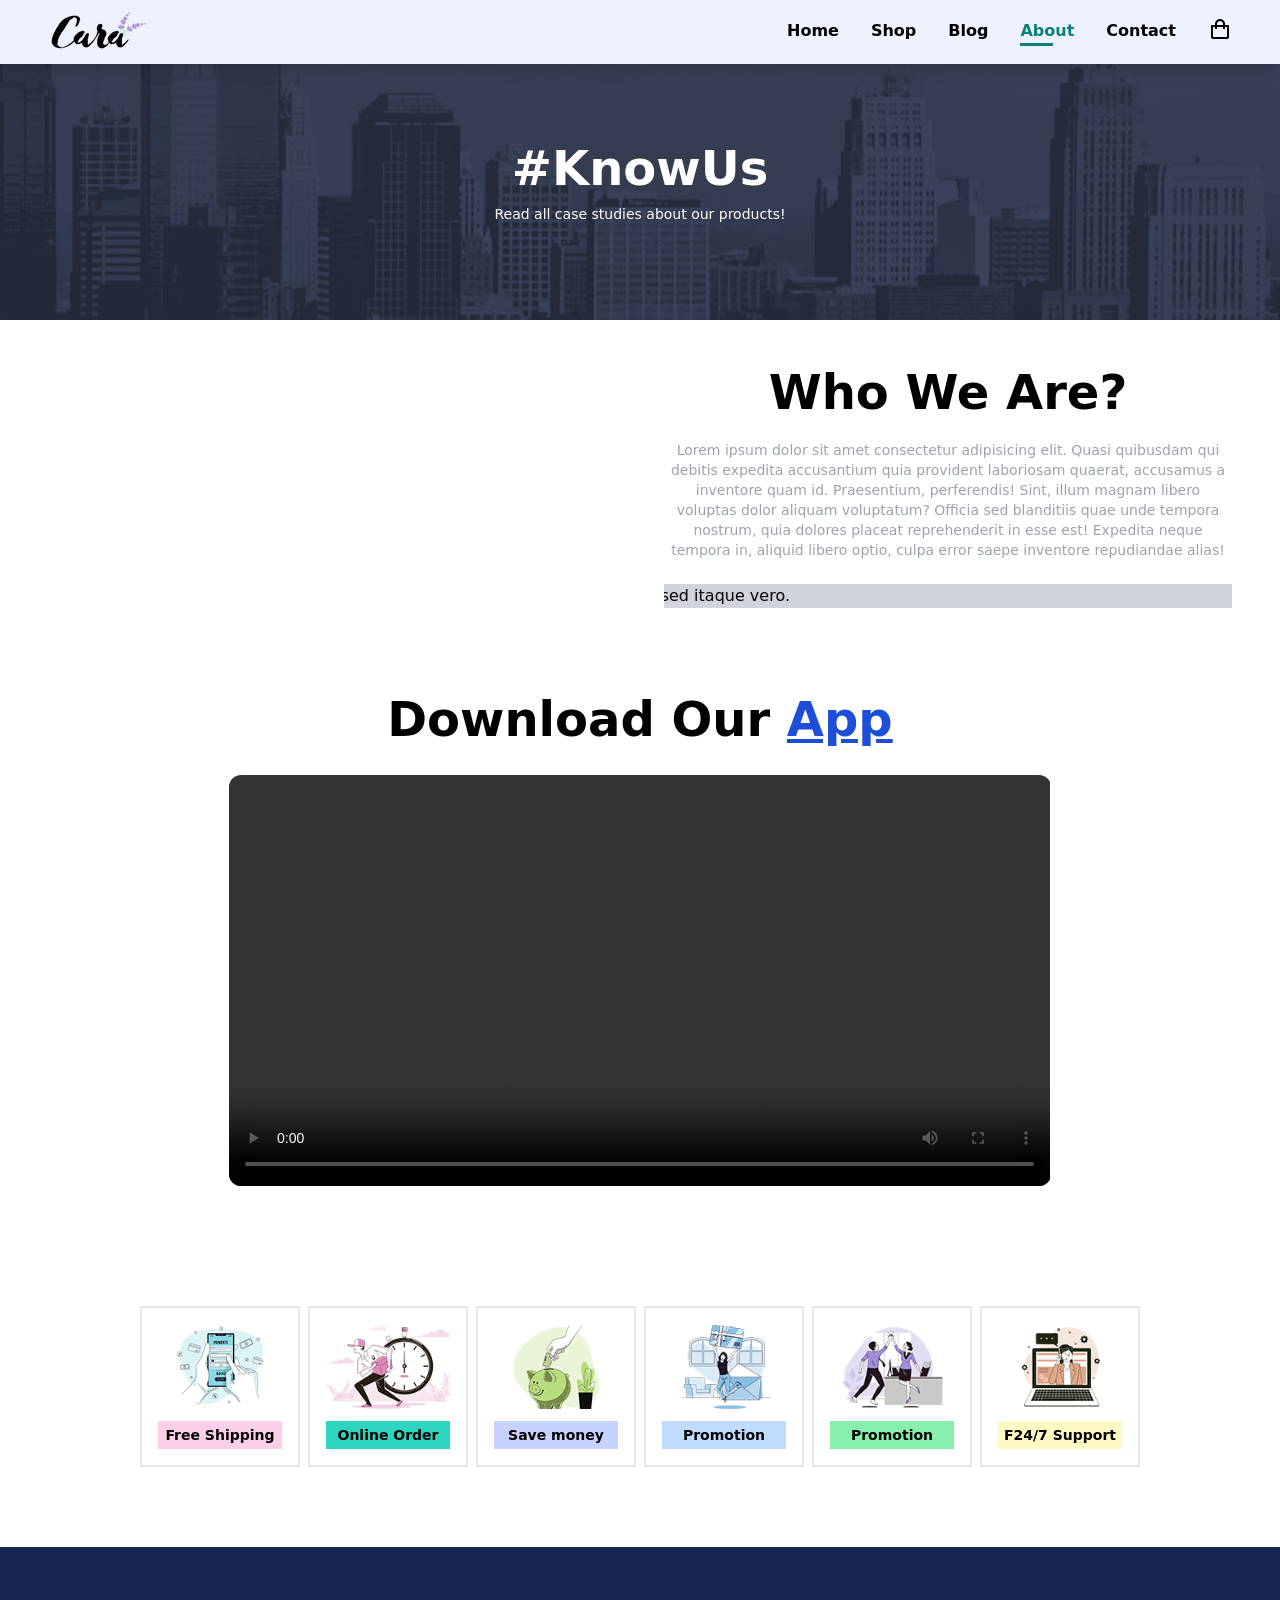
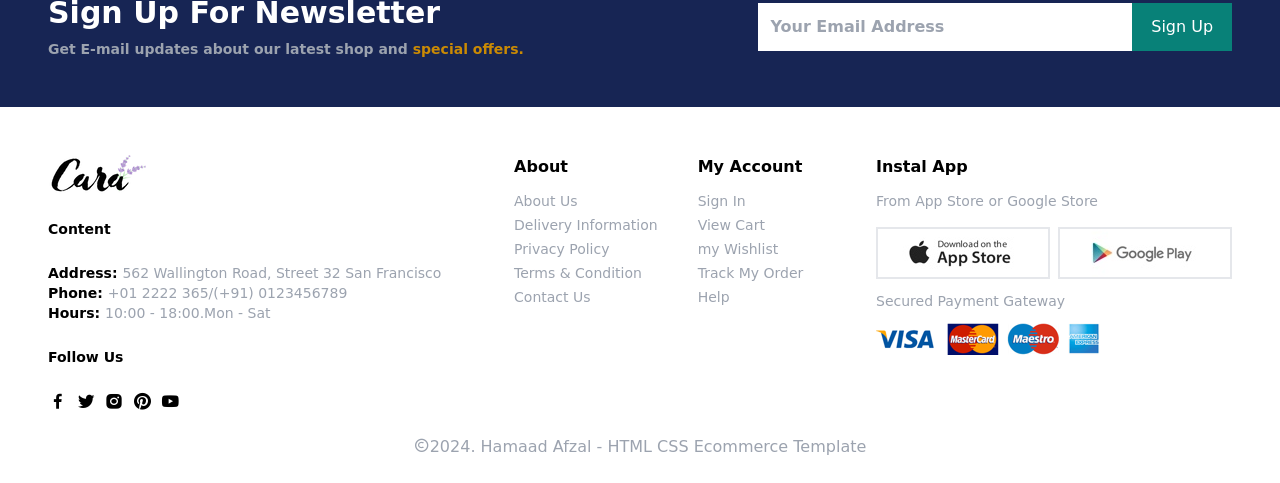
==== about.html @ 8b83a5e2 "Add files via upload" ====
<!DOCTYPE html>
<html lang="en">

<head>
    <meta charset="UTF-8">
    <meta name="viewport" content="width=device-width, initial-scale=1.0">
    <title>Ecommerce Store | Blog Page</title>
    <link rel="stylesheet" href="css/main.css">
    <link href='https://unpkg.com/boxicons@2.1.4/css/boxicons.min.css' rel='stylesheet'>
</head>

<body>

    <!-- navbar -->
    <!-- nav container -->
    <div class="bg-indigo-50 px-6 md:px-12 fixed z-50 w-full shadow-lg">
        <nav class="h-16 flex items-center justify-between">
            <!-- logo -->
            <div>
                <a href="index.html"><img src="img/logo.png" alt=""></a>
            </div>
            <!-- navlinks -->
            <ul class="flex items-center gap-4 md:gap-8">
                <li class="hidden md:block underlineLink font-semibold"><a href="index.html">Home</a></li>
                <li class="hidden md:block underlineLink font-semibold"><a href="shop.html">Shop</a></li>
                <li class="hidden md:block underlineLink font-semibold"><a href="blog.html">Blog</a></li>
                <li class="hidden md:block underlineLink font-semibold active"><a href="about.html">About</a></li>
                <li class="hidden md:block underlineLink font-semibold"><a href="contact.html">Contact</a></li>
                <li class="text-3xl md:text-2xl"><a href="cartPage.html"><i class='bx bx-shopping-bag'></i></a></li>
                <li id="menuIcon" class="block md:hidden text-4xl cursor-pointer"><i class='bx bx-menu-alt-right'></i></li>
            </ul>
        </nav>

        <!-- mobile navbar -->

        <div id="navbar" class="block md:hidden absolute top-0 right-0 left-0 w-full h-screen bg-indigo-50 translate-x-full">
            <i id="closeMenu" class='bx bx-x text-3xl px-2 pt-4 absolute cursor-pointer'></i>
            <ul class="space-y-3 flex items-center justify-center flex-col h-screen">
                <li class="text-xl font-semibold hover:text-main-color"><a href="index.html">Home</a></li>
                <li class="text-xl font-semibold hover:text-main-color"><a href="shop.html">Shop</a></li>
                <li class="text-xl font-semibold hover:text-main-color"><a href="blog.html">Blog</a></li>
                <li class="text-xl font-semibold hover:text-main-color mobileactive"><a href="about.html">About</a></li>
                <li class="text-xl font-semibold hover:text-main-color"><a href="contact.html">Contact</a></li>
            </ul>
        </div>


    </div>

    <!-- hero-section -->

    <div class=" h-autobg-cover w-full bg-center bg-no-repeat" style="background-image: url(img/about/banner.png); ">
        <!-- hero content -->
        <div class="flex justify-center flex-col px-6 pt-36 pb-24 md:px-12 space-y-3 text-center text-white">
            <h1 class="text-4xl md:text-5xl font-semibold">#KnowUs</h1>
            <p class="text-sm">Read all case studies about our products!</p>
        </div>
    </div>


    <!-- about section -->

    <div class="mx-6 py-12 md:mx-12 flex items-center justify-between flex-col md:flex-row gap-12">
        <!-- left section -->
        <div class="w-full md:w-1/2">
            <img src="https://img.freepik.com/free-vector/shopping-people-flat-composition-with-indoor-view-clothing-store-with-checkout-cashier-female-visitors-vector-illustration_1284-80727.jpg?size=626&ext=jpg&ga=GA1.1.606099105.1704345729&semt=ais"
                alt="">
        </div>
        <!-- right container -->
        <div class="w-full pt-5 md:w-1/2 md:pt-0 space-y-6">
            <h1 class="text-4xl md:text-5xl text-center md:text-left font-bold">Who We Are?</h1>
            <p class="text-sm text-gray-400 text-center md:text-left">Lorem ipsum dolor sit amet consectetur adipisicing elit. Quasi quibusdam
                qui debitis expedita accusantium quia provident laboriosam quaerat, accusamus a inventore quam id.
                Praesentium, perferendis! Sint, illum magnam libero voluptas dolor aliquam voluptatum? Officia sed
                blanditiis quae unde tempora nostrum, quia dolores placeat reprehenderit in esse est! Expedita neque
                tempora in, aliquid libero optio, culpa error saepe inventore repudiandae alias!</p>
            <marquee class="w-full bg-gray-300" direction="right">
                Lorem ipsum dolor sit amet, consectetur adipisicing elit. Molestias necessitatibus dolorum dolor eaque
                iusto mollitia quibusdam aut sed itaque vero.
            </marquee>
        </div>
    </div>

    <!-- app video -->

    <div class="flex items-center justify-center flex-col mx-6 pb-10">
        <h1 class="text-3xl md:text-5xl font-bold my-8">Download Our <span class="underline text-blue-700">App</span></h1>
        <video class="w-full md:w-4/6 rounded-xl" src="img/about/1.mp4" controls autoplay loop></video>
    </div>

    <!-- featured images -->

    <div class="mx-6 md:mx-12 py-20">
        <!-- card-container -->
        <div class="flex items-center justify-center flex-wrap gap-2">
            <!-- card-1 -->
            <div class="p-4 border-2 w-36 md:w-40">
                <img src="img/features/f1.png" alt="">
                <h3 class="bg-pink-200 py-1 font-bold text-sm text-center mt-3">Free Shipping</h3>
            </div>
            <!-- card-2 -->
            <div class="p-4 border-2 w-36 md:w-40">
                <img src="img/features/f2.png" alt="">
                <h3 class="bg-teal-400 py-1 font-bold text-sm text-center mt-3">Online Order</h3>
            </div>
            <!-- card-3 -->
            <div class="p-4 border-2 w-36 md:w-40">
                <img src="img/features/f3.png" alt="">
                <h3 class="bg-indigo-200 py-1 font-bold text-sm text-center mt-3">Save money</h3>
            </div>
            <!-- card-4 -->
            <div class="p-4 border-2 w-36 md:w-40">
                <img src="img/features/f4.png" alt="">
                <h3 class="bg-blue-200 py-1 font-bold text-sm text-center mt-3">Promotion</h3>
            </div>
            <!-- card-5 -->
            <div class="p-4 border-2 w-36 md:w-40">
                <img src="img/features/f5.png" alt="">
                <h3 class="bg-green-300 py-1 font-bold text-sm text-center mt-3">Promotion</h3>
            </div>
            <!-- card-6 -->
            <div class="p-4 border-2 w-36 md:w-40">
                <img src="img/features/f6.png" alt="">
                <h3 class="bg-yellow-100 py-1 font-bold text-sm text-center mt-3">F24/7 Support</h3>
            </div>
        </div>
    </div>


    <!-- newsletter -->

    <div
        class="w-full px-6 md:px-12 py-12 bg-blue-950 flex items-start md:items-center justify-between flex-col md:flex-row">
        <div class="w-full md:w-1/2 text-white">
            <h1 class="text-3xl font-semibold pb-2">Sign Up For Newsletter</h1>
            <p class="text-sm text-gray-400 font-semibold">Get E-mail updates about our latest shop and <span
                    class="text-yellow-600">special offers.</span> </p>
        </div>
        <div class="w-full md:w-2/5 mt-8 md:mt-0 bg-white flex items-center justify-between">
            <input class="w-full p-3 border-none outline-none font-semibold" type="text"
                placeholder="Your Email Address">
            <button class="bg-main-color text-white w-32 py-3">Sign Up</button>
        </div>
    </div>

    <!-- footer -->

    <footer class="px-6 md:px-12 pt-12 flex items-start justify-between flex-wrap">
        <!-- col 1 -->
        <div class="max-w-md">
            <img src="img/logo.png" alt="">
            <p class="font-bold text-sm py-6">Content</p>
            <h5 class="text-sm text-gray-400"><span class="font-semibold text-black">Address: </span>562 Wallington
                Road, Street 32 San Francisco</h5>
            <h5 class="text-sm text-gray-400"><span class="font-semibold text-black">Phone: </span>+01 2222 365/(+91)
                0123456789</h5>
            <h5 class="text-sm text-gray-400"><span class="font-semibold text-black">Hours: </span>10:00 - 18:00.Mon -
                Sat</h5>
            <p class="text-sm font-bold py-6">Follow Us</p>
            <!-- social icons -->
            <div class="flex items-center gap-2">
                <i class='bx bxl-facebook text-xl'></i>
                <i class='bx bxl-twitter text-xl'></i>
                <i class='bx bxl-instagram-alt text-xl'></i>
                <i class='bx bxl-pinterest text-xl'></i>
                <i class='bx bxl-youtube text-xl'></i>
            </div>
        </div>
        <!-- col 2 -->
        <div class="max-w-2xl mt-6 md:mt-0">
            <!-- col 2 row -->
            <div class="w-1/2 flex justify-between items-center gap-10">
                <!-- sub col 1 -->
                <div class="">
                    <h3 class="font-bold pb-3">About</h3>
                    <h3 class="text-gray-400 text-sm whitespace-nowrap pb-1">About Us</h3>
                    <h3 class="text-gray-400 text-sm whitespace-nowrap pb-1">Delivery Information</h3>
                    <h3 class="text-gray-400 text-sm whitespace-nowrap pb-1">Privacy Policy</h3>
                    <h3 class="text-gray-400 text-sm whitespace-nowrap pb-1">Terms & Condition</h3>
                    <h3 class="text-gray-400 text-sm whitespace-nowrap">Contact Us</h3>
                </div>
                <!-- sub col 2 -->
                <div class="">
                    <h3 class="font-bold pb-3">My Account</h3>
                    <h3 class="text-gray-400 text-sm whitespace-nowrap pb-1">Sign In</h3>
                    <h3 class="text-gray-400 text-sm whitespace-nowrap pb-1">View Cart</h3>
                    <h3 class="text-gray-400 text-sm whitespace-nowrap pb-1">my Wishlist</h3>
                    <h3 class="text-gray-400 text-sm whitespace-nowrap pb-1">Track My Order</h3>
                    <h3 class="text-gray-400 text-sm whitespace-nowrap">Help</h3>
                </div>
            </div>

        </div>
        <!-- col 3 -->
        <div class="max-w-md mt-6 md:mt-0">
            <h5 class="font-bold pb-3">Instal App</h5>
            <p class="text-gray-400 text-sm whitespace-nowrap pb-1">From App Store or Google Store</p>
            <div class="flex gap-2 py-3 flex-col md:flex-row">
                <img class="border-2" src="img/pay/app.jpg" alt="">
                <img class="border-2" src="img/pay/play.jpg" alt="">
            </div>
            <p class="text-gray-400 text-sm whitespace-nowrap pb-3">Secured Payment Gateway</p>
            <img src="img/pay/pay.png" alt="">
        </div>
    </footer>

    <p class="text-gray-400 text-center py-6"><i class='bx bx-copyright'></i>2024. Hamaad Afzal - HTML CSS Ecommerce
        Template</p>


    <!-- top btn -->

    <button id="scrollToTopBtn"
        class="hidden fixed bottom-8 right-6 bg-main-color text-white border-none rounded-md p-2 cursor-pointer text-2xl"><i
            class='bx bxs-arrow-to-top text-3xl font-bold'></i></button>

    <script src="script.js"></script>
</body>

</html>
---- css/main.css ----
/*
! tailwindcss v3.4.0 | MIT License | https://tailwindcss.com
*/

/*
1. Prevent padding and border from affecting element width. (https://github.com/mozdevs/cssremedy/issues/4)
2. Allow adding a border to an element by just adding a border-width. (https://github.com/tailwindcss/tailwindcss/pull/116)
*/

*,
::before,
::after {
  box-sizing: border-box;
  /* 1 */
  border-width: 0;
  /* 2 */
  border-style: solid;
  /* 2 */
  border-color: #e5e7eb;
  /* 2 */
}

::before,
::after {
  --tw-content: '';
}

/*
1. Use a consistent sensible line-height in all browsers.
2. Prevent adjustments of font size after orientation changes in iOS.
3. Use a more readable tab size.
4. Use the user's configured `sans` font-family by default.
5. Use the user's configured `sans` font-feature-settings by default.
6. Use the user's configured `sans` font-variation-settings by default.
7. Disable tap highlights on iOS
*/

html,
:host {
  line-height: 1.5;
  /* 1 */
  -webkit-text-size-adjust: 100%;
  /* 2 */
  -moz-tab-size: 4;
  /* 3 */
  -o-tab-size: 4;
     tab-size: 4;
  /* 3 */
  font-family: ui-sans-serif, system-ui, sans-serif, "Apple Color Emoji", "Segoe UI Emoji", "Segoe UI Symbol", "Noto Color Emoji";
  /* 4 */
  font-feature-settings: normal;
  /* 5 */
  font-variation-settings: normal;
  /* 6 */
  -webkit-tap-highlight-color: transparent;
  /* 7 */
}

/*
1. Remove the margin in all browsers.
2. Inherit line-height from `html` so users can set them as a class directly on the `html` element.
*/

body {
  margin: 0;
  /* 1 */
  line-height: inherit;
  /* 2 */
}

/*
1. Add the correct height in Firefox.
2. Correct the inheritance of border color in Firefox. (https://bugzilla.mozilla.org/show_bug.cgi?id=190655)
3. Ensure horizontal rules are visible by default.
*/

hr {
  height: 0;
  /* 1 */
  color: inherit;
  /* 2 */
  border-top-width: 1px;
  /* 3 */
}

/*
Add the correct text decoration in Chrome, Edge, and Safari.
*/

abbr:where([title]) {
  -webkit-text-decoration: underline dotted;
          text-decoration: underline dotted;
}

/*
Remove the default font size and weight for headings.
*/

h1,
h2,
h3,
h4,
h5,
h6 {
  font-size: inherit;
  font-weight: inherit;
}

/*
Reset links to optimize for opt-in styling instead of opt-out.
*/

a {
  color: inherit;
  text-decoration: inherit;
}

/*
Add the correct font weight in Edge and Safari.
*/

b,
strong {
  font-weight: bolder;
}

/*
1. Use the user's configured `mono` font-family by default.
2. Use the user's configured `mono` font-feature-settings by default.
3. Use the user's configured `mono` font-variation-settings by default.
4. Correct the odd `em` font sizing in all browsers.
*/

code,
kbd,
samp,
pre {
  font-family: ui-monospace, SFMono-Regular, Menlo, Monaco, Consolas, "Liberation Mono", "Courier New", monospace;
  /* 1 */
  font-feature-settings: normal;
  /* 2 */
  font-variation-settings: normal;
  /* 3 */
  font-size: 1em;
  /* 4 */
}

/*
Add the correct font size in all browsers.
*/

small {
  font-size: 80%;
}

/*
Prevent `sub` and `sup` elements from affecting the line height in all browsers.
*/

sub,
sup {
  font-size: 75%;
  line-height: 0;
  position: relative;
  vertical-align: baseline;
}

sub {
  bottom: -0.25em;
}

sup {
  top: -0.5em;
}

/*
1. Remove text indentation from table contents in Chrome and Safari. (https://bugs.chromium.org/p/chromium/issues/detail?id=999088, https://bugs.webkit.org/show_bug.cgi?id=201297)
2. Correct table border color inheritance in all Chrome and Safari. (https://bugs.chromium.org/p/chromium/issues/detail?id=935729, https://bugs.webkit.org/show_bug.cgi?id=195016)
3. Remove gaps between table borders by default.
*/

table {
  text-indent: 0;
  /* 1 */
  border-color: inherit;
  /* 2 */
  border-collapse: collapse;
  /* 3 */
}

/*
1. Change the font styles in all browsers.
2. Remove the margin in Firefox and Safari.
3. Remove default padding in all browsers.
*/

button,
input,
optgroup,
select,
textarea {
  font-family: inherit;
  /* 1 */
  font-feature-settings: inherit;
  /* 1 */
  font-variation-settings: inherit;
  /* 1 */
  font-size: 100%;
  /* 1 */
  font-weight: inherit;
  /* 1 */
  line-height: inherit;
  /* 1 */
  color: inherit;
  /* 1 */
  margin: 0;
  /* 2 */
  padding: 0;
  /* 3 */
}

/*
Remove the inheritance of text transform in Edge and Firefox.
*/

button,
select {
  text-transform: none;
}

/*
1. Correct the inability to style clickable types in iOS and Safari.
2. Remove default button styles.
*/

button,
[type='button'],
[type='reset'],
[type='submit'] {
  -webkit-appearance: button;
  /* 1 */
  background-color: transparent;
  /* 2 */
  background-image: none;
  /* 2 */
}

/*
Use the modern Firefox focus style for all focusable elements.
*/

:-moz-focusring {
  outline: auto;
}

/*
Remove the additional `:invalid` styles in Firefox. (https://github.com/mozilla/gecko-dev/blob/2f9eacd9d3d995c937b4251a5557d95d494c9be1/layout/style/res/forms.css#L728-L737)
*/

:-moz-ui-invalid {
  box-shadow: none;
}

/*
Add the correct vertical alignment in Chrome and Firefox.
*/

progress {
  vertical-align: baseline;
}

/*
Correct the cursor style of increment and decrement buttons in Safari.
*/

::-webkit-inner-spin-button,
::-webkit-outer-spin-button {
  height: auto;
}

/*
1. Correct the odd appearance in Chrome and Safari.
2. Correct the outline style in Safari.
*/

[type='search'] {
  -webkit-appearance: textfield;
  /* 1 */
  outline-offset: -2px;
  /* 2 */
}

/*
Remove the inner padding in Chrome and Safari on macOS.
*/

::-webkit-search-decoration {
  -webkit-appearance: none;
}

/*
1. Correct the inability to style clickable types in iOS and Safari.
2. Change font properties to `inherit` in Safari.
*/

::-webkit-file-upload-button {
  -webkit-appearance: button;
  /* 1 */
  font: inherit;
  /* 2 */
}

/*
Add the correct display in Chrome and Safari.
*/

summary {
  display: list-item;
}

/*
Removes the default spacing and border for appropriate elements.
*/

blockquote,
dl,
dd,
h1,
h2,
h3,
h4,
h5,
h6,
hr,
figure,
p,
pre {
  margin: 0;
}

fieldset {
  margin: 0;
  padding: 0;
}

legend {
  padding: 0;
}

ol,
ul,
menu {
  list-style: none;
  margin: 0;
  padding: 0;
}

/*
Reset default styling for dialogs.
*/

dialog {
  padding: 0;
}

/*
Prevent resizing textareas horizontally by default.
*/

textarea {
  resize: vertical;
}

/*
1. Reset the default placeholder opacity in Firefox. (https://github.com/tailwindlabs/tailwindcss/issues/3300)
2. Set the default placeholder color to the user's configured gray 400 color.
*/

input::-moz-placeholder, textarea::-moz-placeholder {
  opacity: 1;
  /* 1 */
  color: #9ca3af;
  /* 2 */
}

input::placeholder,
textarea::placeholder {
  opacity: 1;
  /* 1 */
  color: #9ca3af;
  /* 2 */
}

/*
Set the default cursor for buttons.
*/

button,
[role="button"] {
  cursor: pointer;
}

/*
Make sure disabled buttons don't get the pointer cursor.
*/

:disabled {
  cursor: default;
}

/*
1. Make replaced elements `display: block` by default. (https://github.com/mozdevs/cssremedy/issues/14)
2. Add `vertical-align: middle` to align replaced elements more sensibly by default. (https://github.com/jensimmons/cssremedy/issues/14#issuecomment-634934210)
   This can trigger a poorly considered lint error in some tools but is included by design.
*/

img,
svg,
video,
canvas,
audio,
iframe,
embed,
object {
  display: block;
  /* 1 */
  vertical-align: middle;
  /* 2 */
}

/*
Constrain images and videos to the parent width and preserve their intrinsic aspect ratio. (https://github.com/mozdevs/cssremedy/issues/14)
*/

img,
video {
  max-width: 100%;
  height: auto;
}

/* Make elements with the HTML hidden attribute stay hidden by default */

[hidden] {
  display: none;
}

*, ::before, ::after {
  --tw-border-spacing-x: 0;
  --tw-border-spacing-y: 0;
  --tw-translate-x: 0;
  --tw-translate-y: 0;
  --tw-rotate: 0;
  --tw-skew-x: 0;
  --tw-skew-y: 0;
  --tw-scale-x: 1;
  --tw-scale-y: 1;
  --tw-pan-x:  ;
  --tw-pan-y:  ;
  --tw-pinch-zoom:  ;
  --tw-scroll-snap-strictness: proximity;
  --tw-gradient-from-position:  ;
  --tw-gradient-via-position:  ;
  --tw-gradient-to-position:  ;
  --tw-ordinal:  ;
  --tw-slashed-zero:  ;
  --tw-numeric-figure:  ;
  --tw-numeric-spacing:  ;
  --tw-numeric-fraction:  ;
  --tw-ring-inset:  ;
  --tw-ring-offset-width: 0px;
  --tw-ring-offset-color: #fff;
  --tw-ring-color: rgb(59 130 246 / 0.5);
  --tw-ring-offset-shadow: 0 0 #0000;
  --tw-ring-shadow: 0 0 #0000;
  --tw-shadow: 0 0 #0000;
  --tw-shadow-colored: 0 0 #0000;
  --tw-blur:  ;
  --tw-brightness:  ;
  --tw-contrast:  ;
  --tw-grayscale:  ;
  --tw-hue-rotate:  ;
  --tw-invert:  ;
  --tw-saturate:  ;
  --tw-sepia:  ;
  --tw-drop-shadow:  ;
  --tw-backdrop-blur:  ;
  --tw-backdrop-brightness:  ;
  --tw-backdrop-contrast:  ;
  --tw-backdrop-grayscale:  ;
  --tw-backdrop-hue-rotate:  ;
  --tw-backdrop-invert:  ;
  --tw-backdrop-opacity:  ;
  --tw-backdrop-saturate:  ;
  --tw-backdrop-sepia:  ;
}

::backdrop {
  --tw-border-spacing-x: 0;
  --tw-border-spacing-y: 0;
  --tw-translate-x: 0;
  --tw-translate-y: 0;
  --tw-rotate: 0;
  --tw-skew-x: 0;
  --tw-skew-y: 0;
  --tw-scale-x: 1;
  --tw-scale-y: 1;
  --tw-pan-x:  ;
  --tw-pan-y:  ;
  --tw-pinch-zoom:  ;
  --tw-scroll-snap-strictness: proximity;
  --tw-gradient-from-position:  ;
  --tw-gradient-via-position:  ;
  --tw-gradient-to-position:  ;
  --tw-ordinal:  ;
  --tw-slashed-zero:  ;
  --tw-numeric-figure:  ;
  --tw-numeric-spacing:  ;
  --tw-numeric-fraction:  ;
  --tw-ring-inset:  ;
  --tw-ring-offset-width: 0px;
  --tw-ring-offset-color: #fff;
  --tw-ring-color: rgb(59 130 246 / 0.5);
  --tw-ring-offset-shadow: 0 0 #0000;
  --tw-ring-shadow: 0 0 #0000;
  --tw-shadow: 0 0 #0000;
  --tw-shadow-colored: 0 0 #0000;
  --tw-blur:  ;
  --tw-brightness:  ;
  --tw-contrast:  ;
  --tw-grayscale:  ;
  --tw-hue-rotate:  ;
  --tw-invert:  ;
  --tw-saturate:  ;
  --tw-sepia:  ;
  --tw-drop-shadow:  ;
  --tw-backdrop-blur:  ;
  --tw-backdrop-brightness:  ;
  --tw-backdrop-contrast:  ;
  --tw-backdrop-grayscale:  ;
  --tw-backdrop-hue-rotate:  ;
  --tw-backdrop-invert:  ;
  --tw-backdrop-opacity:  ;
  --tw-backdrop-saturate:  ;
  --tw-backdrop-sepia:  ;
}

.container {
  width: 100%;
}

@media (min-width: 480px) {
  .container {
    max-width: 480px;
  }
}

@media (min-width: 768px) {
  .container {
    max-width: 768px;
  }
}

@media (min-width: 976px) {
  .container {
    max-width: 976px;
  }
}

@media (min-width: 1440px) {
  .container {
    max-width: 1440px;
  }
}

.fixed {
  position: fixed;
}

.absolute {
  position: absolute;
}

.bottom-8 {
  bottom: 2rem;
}

.left-0 {
  left: 0px;
}

.right-0 {
  right: 0px;
}

.right-6 {
  right: 1.5rem;
}

.top-0 {
  top: 0px;
}

.z-50 {
  z-index: 50;
}

.mx-6 {
  margin-left: 1.5rem;
  margin-right: 1.5rem;
}

.mx-auto {
  margin-left: auto;
  margin-right: auto;
}

.my-12 {
  margin-top: 3rem;
  margin-bottom: 3rem;
}

.my-8 {
  margin-top: 2rem;
  margin-bottom: 2rem;
}

.mb-12 {
  margin-bottom: 3rem;
}

.mb-20 {
  margin-bottom: 5rem;
}

.mt-3 {
  margin-top: 0.75rem;
}

.mt-6 {
  margin-top: 1.5rem;
}

.mt-8 {
  margin-top: 2rem;
}

.block {
  display: block;
}

.flex {
  display: flex;
}

.table {
  display: table;
}

.hidden {
  display: none;
}

.h-10 {
  height: 2.5rem;
}

.h-16 {
  height: 4rem;
}

.h-80 {
  height: 20rem;
}

.h-auto {
  height: auto;
}

.h-full {
  height: 100%;
}

.h-screen {
  height: 100vh;
}

.w-1\/2 {
  width: 50%;
}

.w-1\/4 {
  width: 25%;
}

.w-10 {
  width: 2.5rem;
}

.w-10\/12 {
  width: 83.333333%;
}

.w-11\/12 {
  width: 91.666667%;
}

.w-12 {
  width: 3rem;
}

.w-14 {
  width: 3.5rem;
}

.w-16 {
  width: 4rem;
}

.w-24 {
  width: 6rem;
}

.w-28 {
  width: 7rem;
}

.w-32 {
  width: 8rem;
}

.w-36 {
  width: 9rem;
}

.w-40 {
  width: 10rem;
}

.w-48 {
  width: 12rem;
}

.w-60 {
  width: 15rem;
}

.w-64 {
  width: 16rem;
}

.w-80 {
  width: 20rem;
}

.w-full {
  width: 100%;
}

.max-w-2xl {
  max-width: 42rem;
}

.max-w-md {
  max-width: 28rem;
}

.table-auto {
  table-layout: auto;
}

.translate-x-full {
  --tw-translate-x: 100%;
  transform: translate(var(--tw-translate-x), var(--tw-translate-y)) rotate(var(--tw-rotate)) skewX(var(--tw-skew-x)) skewY(var(--tw-skew-y)) scaleX(var(--tw-scale-x)) scaleY(var(--tw-scale-y));
}

.cursor-pointer {
  cursor: pointer;
}

.flex-col {
  flex-direction: column;
}

.flex-wrap {
  flex-wrap: wrap;
}

.items-start {
  align-items: flex-start;
}

.items-end {
  align-items: flex-end;
}

.items-center {
  align-items: center;
}

.justify-center {
  justify-content: center;
}

.justify-between {
  justify-content: space-between;
}

.gap-0 {
  gap: 0px;
}

.gap-10 {
  gap: 2.5rem;
}

.gap-12 {
  gap: 3rem;
}

.gap-2 {
  gap: 0.5rem;
}

.gap-3 {
  gap: 0.75rem;
}

.gap-4 {
  gap: 1rem;
}

.gap-6 {
  gap: 1.5rem;
}

.gap-8 {
  gap: 2rem;
}

.space-y-2 > :not([hidden]) ~ :not([hidden]) {
  --tw-space-y-reverse: 0;
  margin-top: calc(0.5rem * calc(1 - var(--tw-space-y-reverse)));
  margin-bottom: calc(0.5rem * var(--tw-space-y-reverse));
}

.space-y-3 > :not([hidden]) ~ :not([hidden]) {
  --tw-space-y-reverse: 0;
  margin-top: calc(0.75rem * calc(1 - var(--tw-space-y-reverse)));
  margin-bottom: calc(0.75rem * var(--tw-space-y-reverse));
}

.space-y-4 > :not([hidden]) ~ :not([hidden]) {
  --tw-space-y-reverse: 0;
  margin-top: calc(1rem * calc(1 - var(--tw-space-y-reverse)));
  margin-bottom: calc(1rem * var(--tw-space-y-reverse));
}

.space-y-6 > :not([hidden]) ~ :not([hidden]) {
  --tw-space-y-reverse: 0;
  margin-top: calc(1.5rem * calc(1 - var(--tw-space-y-reverse)));
  margin-bottom: calc(1.5rem * var(--tw-space-y-reverse));
}

.space-y-8 > :not([hidden]) ~ :not([hidden]) {
  --tw-space-y-reverse: 0;
  margin-top: calc(2rem * calc(1 - var(--tw-space-y-reverse)));
  margin-bottom: calc(2rem * var(--tw-space-y-reverse));
}

.overflow-x-auto {
  overflow-x: auto;
}

.whitespace-nowrap {
  white-space: nowrap;
}

.text-balance {
  text-wrap: balance;
}

.rounded-full {
  border-radius: 9999px;
}

.rounded-md {
  border-radius: 0.375rem;
}

.rounded-sm {
  border-radius: 0.125rem;
}

.rounded-xl {
  border-radius: 0.75rem;
}

.border {
  border-width: 1px;
}

.border-2 {
  border-width: 2px;
}

.border-b {
  border-bottom-width: 1px;
}

.border-b-2 {
  border-bottom-width: 2px;
}

.border-r {
  border-right-width: 1px;
}

.border-t-2 {
  border-top-width: 2px;
}

.border-none {
  border-style: none;
}

.border-gray-300 {
  --tw-border-opacity: 1;
  border-color: rgb(209 213 219 / var(--tw-border-opacity));
}

.border-gray-500 {
  --tw-border-opacity: 1;
  border-color: rgb(107 114 128 / var(--tw-border-opacity));
}

.border-main-color {
  --tw-border-opacity: 1;
  border-color: rgb(8 129 120 / var(--tw-border-opacity));
}

.border-white {
  --tw-border-opacity: 1;
  border-color: rgb(255 255 255 / var(--tw-border-opacity));
}

.bg-blue-200 {
  --tw-bg-opacity: 1;
  background-color: rgb(191 219 254 / var(--tw-bg-opacity));
}

.bg-blue-950 {
  --tw-bg-opacity: 1;
  background-color: rgb(23 37 84 / var(--tw-bg-opacity));
}

.bg-gray-200 {
  --tw-bg-opacity: 1;
  background-color: rgb(229 231 235 / var(--tw-bg-opacity));
}

.bg-gray-300 {
  --tw-bg-opacity: 1;
  background-color: rgb(209 213 219 / var(--tw-bg-opacity));
}

.bg-green-300 {
  --tw-bg-opacity: 1;
  background-color: rgb(134 239 172 / var(--tw-bg-opacity));
}

.bg-indigo-200 {
  --tw-bg-opacity: 1;
  background-color: rgb(199 210 254 / var(--tw-bg-opacity));
}

.bg-indigo-50 {
  --tw-bg-opacity: 1;
  background-color: rgb(238 242 255 / var(--tw-bg-opacity));
}

.bg-main-color {
  --tw-bg-opacity: 1;
  background-color: rgb(8 129 120 / var(--tw-bg-opacity));
}

.bg-pink-200 {
  --tw-bg-opacity: 1;
  background-color: rgb(251 207 232 / var(--tw-bg-opacity));
}

.bg-teal-400 {
  --tw-bg-opacity: 1;
  background-color: rgb(45 212 191 / var(--tw-bg-opacity));
}

.bg-white {
  --tw-bg-opacity: 1;
  background-color: rgb(255 255 255 / var(--tw-bg-opacity));
}

.bg-yellow-100 {
  --tw-bg-opacity: 1;
  background-color: rgb(254 249 195 / var(--tw-bg-opacity));
}

.bg-cover {
  background-size: cover;
}

.bg-center {
  background-position: center;
}

.bg-top {
  background-position: top;
}

.bg-no-repeat {
  background-repeat: no-repeat;
}

.object-cover {
  -o-object-fit: cover;
     object-fit: cover;
}

.object-top {
  -o-object-position: top;
     object-position: top;
}

.p-1 {
  padding: 0.25rem;
}

.p-12 {
  padding: 3rem;
}

.p-2 {
  padding: 0.5rem;
}

.p-3 {
  padding: 0.75rem;
}

.p-4 {
  padding: 1rem;
}

.px-1 {
  padding-left: 0.25rem;
  padding-right: 0.25rem;
}

.px-2 {
  padding-left: 0.5rem;
  padding-right: 0.5rem;
}

.px-3 {
  padding-left: 0.75rem;
  padding-right: 0.75rem;
}

.px-4 {
  padding-left: 1rem;
  padding-right: 1rem;
}

.px-6 {
  padding-left: 1.5rem;
  padding-right: 1.5rem;
}

.py-0 {
  padding-top: 0px;
  padding-bottom: 0px;
}

.py-0\.5 {
  padding-top: 0.125rem;
  padding-bottom: 0.125rem;
}

.py-1 {
  padding-top: 0.25rem;
  padding-bottom: 0.25rem;
}

.py-1\.5 {
  padding-top: 0.375rem;
  padding-bottom: 0.375rem;
}

.py-10 {
  padding-top: 2.5rem;
  padding-bottom: 2.5rem;
}

.py-12 {
  padding-top: 3rem;
  padding-bottom: 3rem;
}

.py-16 {
  padding-top: 4rem;
  padding-bottom: 4rem;
}

.py-2 {
  padding-top: 0.5rem;
  padding-bottom: 0.5rem;
}

.py-20 {
  padding-top: 5rem;
  padding-bottom: 5rem;
}

.py-3 {
  padding-top: 0.75rem;
  padding-bottom: 0.75rem;
}

.py-6 {
  padding-top: 1.5rem;
  padding-bottom: 1.5rem;
}

.py-8 {
  padding-top: 2rem;
  padding-bottom: 2rem;
}

.pb-1 {
  padding-bottom: 0.25rem;
}

.pb-10 {
  padding-bottom: 2.5rem;
}

.pb-12 {
  padding-bottom: 3rem;
}

.pb-16 {
  padding-bottom: 4rem;
}

.pb-2 {
  padding-bottom: 0.5rem;
}

.pb-20 {
  padding-bottom: 5rem;
}

.pb-24 {
  padding-bottom: 6rem;
}

.pb-3 {
  padding-bottom: 0.75rem;
}

.pb-6 {
  padding-bottom: 1.5rem;
}

.pl-1 {
  padding-left: 0.25rem;
}

.pl-2 {
  padding-left: 0.5rem;
}

.pl-3 {
  padding-left: 0.75rem;
}

.pr-3 {
  padding-right: 0.75rem;
}

.pr-6 {
  padding-right: 1.5rem;
}

.pt-1 {
  padding-top: 0.25rem;
}

.pt-12 {
  padding-top: 3rem;
}

.pt-14 {
  padding-top: 3.5rem;
}

.pt-2 {
  padding-top: 0.5rem;
}

.pt-3 {
  padding-top: 0.75rem;
}

.pt-32 {
  padding-top: 8rem;
}

.pt-36 {
  padding-top: 9rem;
}

.pt-4 {
  padding-top: 1rem;
}

.pt-5 {
  padding-top: 1.25rem;
}

.pt-6 {
  padding-top: 1.5rem;
}

.pt-8 {
  padding-top: 2rem;
}

.text-center {
  text-align: center;
}

.align-middle {
  vertical-align: middle;
}

.text-2xl {
  font-size: 1.5rem;
  line-height: 2rem;
}

.text-3xl {
  font-size: 1.875rem;
  line-height: 2.25rem;
}

.text-4xl {
  font-size: 2.25rem;
  line-height: 2.5rem;
}

.text-5xl {
  font-size: 3rem;
  line-height: 1;
}

.text-\[14px\] {
  font-size: 14px;
}

.text-lg {
  font-size: 1.125rem;
  line-height: 1.75rem;
}

.text-sm {
  font-size: 0.875rem;
  line-height: 1.25rem;
}

.text-xl {
  font-size: 1.25rem;
  line-height: 1.75rem;
}

.font-bold {
  font-weight: 700;
}

.font-semibold {
  font-weight: 600;
}

.uppercase {
  text-transform: uppercase;
}

.text-black {
  --tw-text-opacity: 1;
  color: rgb(0 0 0 / var(--tw-text-opacity));
}

.text-blue-700 {
  --tw-text-opacity: 1;
  color: rgb(29 78 216 / var(--tw-text-opacity));
}

.text-gray-400 {
  --tw-text-opacity: 1;
  color: rgb(156 163 175 / var(--tw-text-opacity));
}

.text-gray-500 {
  --tw-text-opacity: 1;
  color: rgb(107 114 128 / var(--tw-text-opacity));
}

.text-gray-600 {
  --tw-text-opacity: 1;
  color: rgb(75 85 99 / var(--tw-text-opacity));
}

.text-main-color {
  --tw-text-opacity: 1;
  color: rgb(8 129 120 / var(--tw-text-opacity));
}

.text-red-500 {
  --tw-text-opacity: 1;
  color: rgb(239 68 68 / var(--tw-text-opacity));
}

.text-red-600 {
  --tw-text-opacity: 1;
  color: rgb(220 38 38 / var(--tw-text-opacity));
}

.text-white {
  --tw-text-opacity: 1;
  color: rgb(255 255 255 / var(--tw-text-opacity));
}

.text-yellow-400 {
  --tw-text-opacity: 1;
  color: rgb(250 204 21 / var(--tw-text-opacity));
}

.text-yellow-600 {
  --tw-text-opacity: 1;
  color: rgb(202 138 4 / var(--tw-text-opacity));
}

.underline {
  text-decoration-line: underline;
}

.shadow-lg {
  --tw-shadow: 0 10px 15px -3px rgb(0 0 0 / 0.1), 0 4px 6px -4px rgb(0 0 0 / 0.1);
  --tw-shadow-colored: 0 10px 15px -3px var(--tw-shadow-color), 0 4px 6px -4px var(--tw-shadow-color);
  box-shadow: var(--tw-ring-offset-shadow, 0 0 #0000), var(--tw-ring-shadow, 0 0 #0000), var(--tw-shadow);
}

.shadow-md {
  --tw-shadow: 0 4px 6px -1px rgb(0 0 0 / 0.1), 0 2px 4px -2px rgb(0 0 0 / 0.1);
  --tw-shadow-colored: 0 4px 6px -1px var(--tw-shadow-color), 0 2px 4px -2px var(--tw-shadow-color);
  box-shadow: var(--tw-ring-offset-shadow, 0 0 #0000), var(--tw-ring-shadow, 0 0 #0000), var(--tw-shadow);
}

.outline-none {
  outline: 2px solid transparent;
  outline-offset: 2px;
}

.transition {
  transition-property: color, background-color, border-color, text-decoration-color, fill, stroke, opacity, box-shadow, transform, filter, -webkit-backdrop-filter;
  transition-property: color, background-color, border-color, text-decoration-color, fill, stroke, opacity, box-shadow, transform, filter, backdrop-filter;
  transition-property: color, background-color, border-color, text-decoration-color, fill, stroke, opacity, box-shadow, transform, filter, backdrop-filter, -webkit-backdrop-filter;
  transition-timing-function: cubic-bezier(0.4, 0, 0.2, 1);
  transition-duration: 150ms;
}

.duration-500 {
  transition-duration: 500ms;
}

.duration-700 {
  transition-duration: 700ms;
}

.ease-in-out {
  transition-timing-function: cubic-bezier(0.4, 0, 0.2, 1);
}

/* nav links */

nav ul li a:hover,
nav ul li a:active{
  color: #088178;
}

.underlineLink::after{
  content: "";
  width: 0;
  height: 3px;
  background: #088178;
  display: block;
  margin-right: auto;
  transition: 0.5s;
}

.underlineLink:hover::after{
  width: 60%;
}

.active,.activeCart,.mobileactive{
  color: #088178;
}

.active::after{
  content: '';
  width: 60%;
  height: 3px;
  background: #088178;
  display: block;
}

/* table scroll bar */

#scrollableTable::-webkit-scrollbar {
  height: 3px;
}

#scrollableTable::-webkit-scrollbar-track {
  background-color: transparent;
}

#scrollableTable::-webkit-scrollbar-thumb {
  background-color: #ccc;
}

.hover\:border-2:hover {
  border-width: 2px;
}

.hover\:border-main-color:hover {
  --tw-border-opacity: 1;
  border-color: rgb(8 129 120 / var(--tw-border-opacity));
}

.hover\:bg-main-color:hover {
  --tw-bg-opacity: 1;
  background-color: rgb(8 129 120 / var(--tw-bg-opacity));
}

.hover\:bg-transparent:hover {
  background-color: transparent;
}

.hover\:bg-white:hover {
  --tw-bg-opacity: 1;
  background-color: rgb(255 255 255 / var(--tw-bg-opacity));
}

.hover\:text-main-color:hover {
  --tw-text-opacity: 1;
  color: rgb(8 129 120 / var(--tw-text-opacity));
}

.hover\:text-white:hover {
  --tw-text-opacity: 1;
  color: rgb(255 255 255 / var(--tw-text-opacity));
}

@media (min-width: 768px) {
  .md\:mx-12 {
    margin-left: 3rem;
    margin-right: 3rem;
  }

  .md\:mx-20 {
    margin-left: 5rem;
    margin-right: 5rem;
  }

  .md\:mt-0 {
    margin-top: 0px;
  }

  .md\:block {
    display: block;
  }

  .md\:hidden {
    display: none;
  }

  .md\:h-52 {
    height: 13rem;
  }

  .md\:w-1\/2 {
    width: 50%;
  }

  .md\:w-2\/5 {
    width: 40%;
  }

  .md\:w-3\/5 {
    width: 60%;
  }

  .md\:w-4\/6 {
    width: 66.666667%;
  }

  .md\:w-40 {
    width: 10rem;
  }

  .md\:w-8\/12 {
    width: 66.666667%;
  }

  .md\:flex-row {
    flex-direction: row;
  }

  .md\:items-center {
    align-items: center;
  }

  .md\:gap-12 {
    gap: 3rem;
  }

  .md\:gap-8 {
    gap: 2rem;
  }

  .md\:p-16 {
    padding: 4rem;
  }

  .md\:px-12 {
    padding-left: 3rem;
    padding-right: 3rem;
  }

  .md\:px-4 {
    padding-left: 1rem;
    padding-right: 1rem;
  }

  .md\:pt-0 {
    padding-top: 0px;
  }

  .md\:text-2xl {
    font-size: 1.5rem;
    line-height: 2rem;
  }

  .md\:text-5xl {
    font-size: 3rem;
    line-height: 1;
  }
}

@media (min-width: 976px) {
  .lg\:w-10\/12 {
    width: 83.333333%;
  }
}
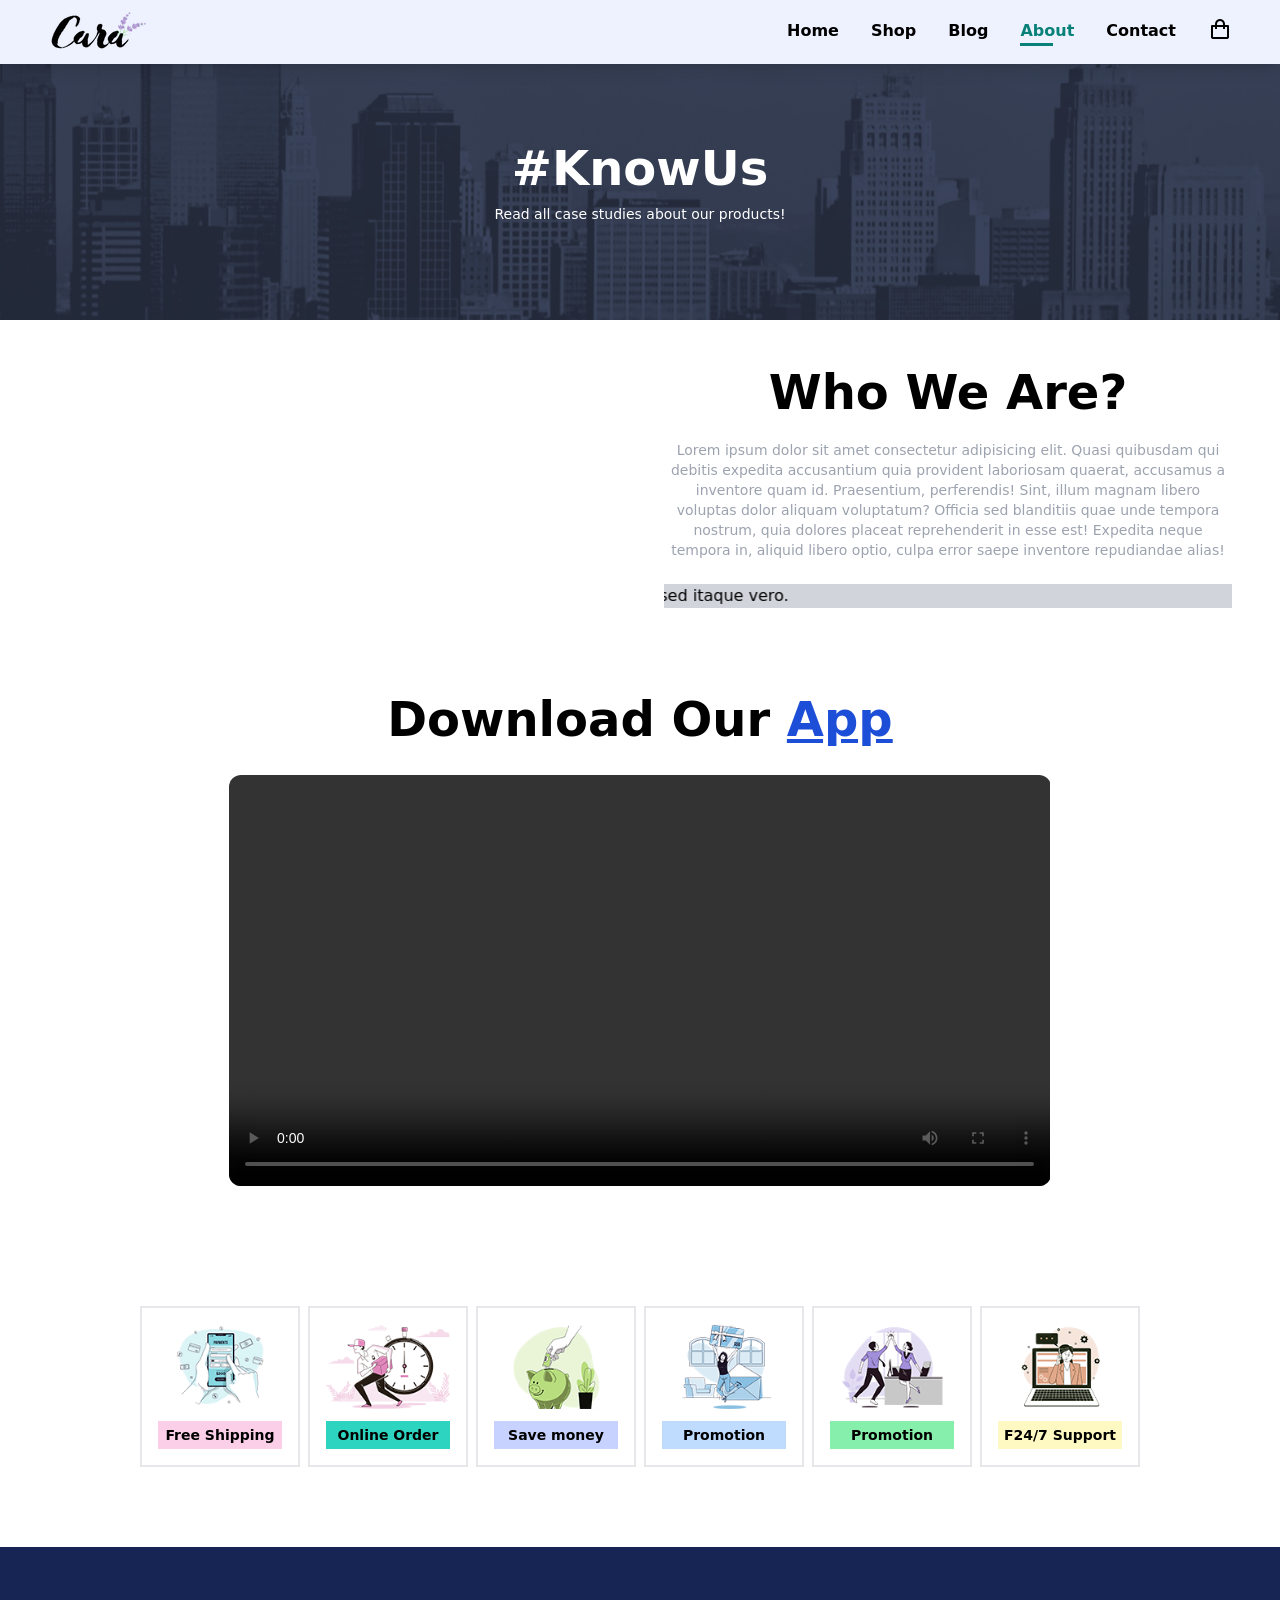
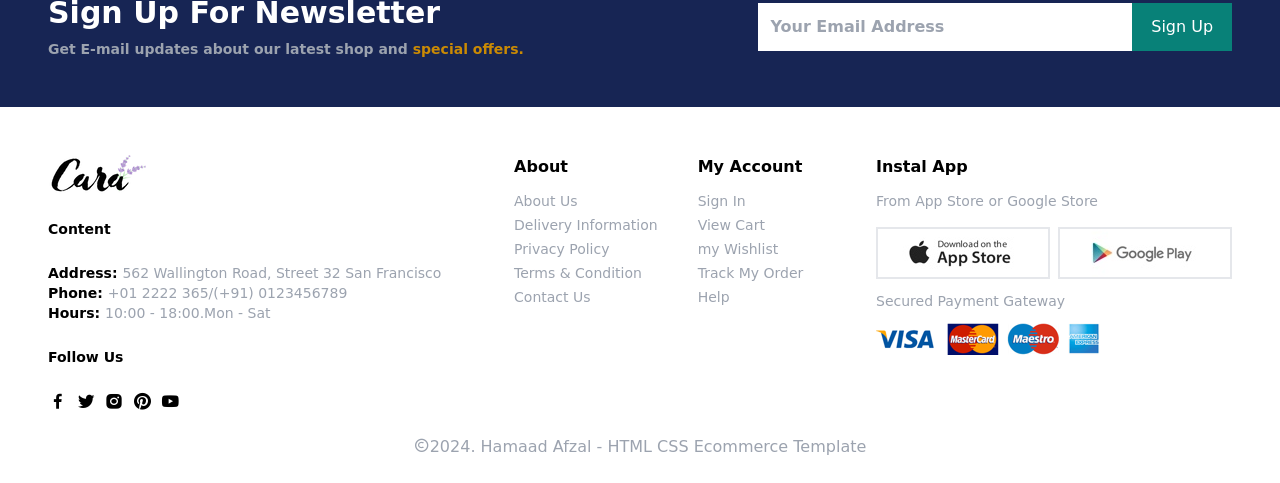
==== commit 17f7e0bf: "initial commit" ====
--- a/about.html
+++ b/about.html
@@ -1,220 +1,220 @@
-<!DOCTYPE html>
-<html lang="en">
-
-<head>
-    <meta charset="UTF-8">
-    <meta name="viewport" content="width=device-width, initial-scale=1.0">
-    <title>Ecommerce Store | Blog Page</title>
-    <link rel="stylesheet" href="css/main.css">
-    <link href='https://unpkg.com/boxicons@2.1.4/css/boxicons.min.css' rel='stylesheet'>
-</head>
-
-<body>
-
-    <!-- navbar -->
-    <!-- nav container -->
-    <div class="bg-indigo-50 px-6 md:px-12 fixed z-50 w-full shadow-lg">
-        <nav class="h-16 flex items-center justify-between">
-            <!-- logo -->
-            <div>
-                <a href="index.html"><img src="img/logo.png" alt=""></a>
-            </div>
-            <!-- navlinks -->
-            <ul class="flex items-center gap-4 md:gap-8">
-                <li class="hidden md:block underlineLink font-semibold"><a href="index.html">Home</a></li>
-                <li class="hidden md:block underlineLink font-semibold"><a href="shop.html">Shop</a></li>
-                <li class="hidden md:block underlineLink font-semibold"><a href="blog.html">Blog</a></li>
-                <li class="hidden md:block underlineLink font-semibold active"><a href="about.html">About</a></li>
-                <li class="hidden md:block underlineLink font-semibold"><a href="contact.html">Contact</a></li>
-                <li class="text-3xl md:text-2xl"><a href="cartPage.html"><i class='bx bx-shopping-bag'></i></a></li>
-                <li id="menuIcon" class="block md:hidden text-4xl cursor-pointer"><i class='bx bx-menu-alt-right'></i></li>
-            </ul>
-        </nav>
-
-        <!-- mobile navbar -->
-
-        <div id="navbar" class="block md:hidden absolute top-0 right-0 left-0 w-full h-screen bg-indigo-50 translate-x-full">
-            <i id="closeMenu" class='bx bx-x text-3xl px-2 pt-4 absolute cursor-pointer'></i>
-            <ul class="space-y-3 flex items-center justify-center flex-col h-screen">
-                <li class="text-xl font-semibold hover:text-main-color"><a href="index.html">Home</a></li>
-                <li class="text-xl font-semibold hover:text-main-color"><a href="shop.html">Shop</a></li>
-                <li class="text-xl font-semibold hover:text-main-color"><a href="blog.html">Blog</a></li>
-                <li class="text-xl font-semibold hover:text-main-color mobileactive"><a href="about.html">About</a></li>
-                <li class="text-xl font-semibold hover:text-main-color"><a href="contact.html">Contact</a></li>
-            </ul>
-        </div>
-
-
-    </div>
-
-    <!-- hero-section -->
-
-    <div class=" h-autobg-cover w-full bg-center bg-no-repeat" style="background-image: url(img/about/banner.png); ">
-        <!-- hero content -->
-        <div class="flex justify-center flex-col px-6 pt-36 pb-24 md:px-12 space-y-3 text-center text-white">
-            <h1 class="text-4xl md:text-5xl font-semibold">#KnowUs</h1>
-            <p class="text-sm">Read all case studies about our products!</p>
-        </div>
-    </div>
-
-
-    <!-- about section -->
-
-    <div class="mx-6 py-12 md:mx-12 flex items-center justify-between flex-col md:flex-row gap-12">
-        <!-- left section -->
-        <div class="w-full md:w-1/2">
-            <img src="https://img.freepik.com/free-vector/shopping-people-flat-composition-with-indoor-view-clothing-store-with-checkout-cashier-female-visitors-vector-illustration_1284-80727.jpg?size=626&ext=jpg&ga=GA1.1.606099105.1704345729&semt=ais"
-                alt="">
-        </div>
-        <!-- right container -->
-        <div class="w-full pt-5 md:w-1/2 md:pt-0 space-y-6">
-            <h1 class="text-4xl md:text-5xl text-center md:text-left font-bold">Who We Are?</h1>
-            <p class="text-sm text-gray-400 text-center md:text-left">Lorem ipsum dolor sit amet consectetur adipisicing elit. Quasi quibusdam
-                qui debitis expedita accusantium quia provident laboriosam quaerat, accusamus a inventore quam id.
-                Praesentium, perferendis! Sint, illum magnam libero voluptas dolor aliquam voluptatum? Officia sed
-                blanditiis quae unde tempora nostrum, quia dolores placeat reprehenderit in esse est! Expedita neque
-                tempora in, aliquid libero optio, culpa error saepe inventore repudiandae alias!</p>
-            <marquee class="w-full bg-gray-300" direction="right">
-                Lorem ipsum dolor sit amet, consectetur adipisicing elit. Molestias necessitatibus dolorum dolor eaque
-                iusto mollitia quibusdam aut sed itaque vero.
-            </marquee>
-        </div>
-    </div>
-
-    <!-- app video -->
-
-    <div class="flex items-center justify-center flex-col mx-6 pb-10">
-        <h1 class="text-3xl md:text-5xl font-bold my-8">Download Our <span class="underline text-blue-700">App</span></h1>
-        <video class="w-full md:w-4/6 rounded-xl" src="img/about/1.mp4" controls autoplay loop></video>
-    </div>
-
-    <!-- featured images -->
-
-    <div class="mx-6 md:mx-12 py-20">
-        <!-- card-container -->
-        <div class="flex items-center justify-center flex-wrap gap-2">
-            <!-- card-1 -->
-            <div class="p-4 border-2 w-36 md:w-40">
-                <img src="img/features/f1.png" alt="">
-                <h3 class="bg-pink-200 py-1 font-bold text-sm text-center mt-3">Free Shipping</h3>
-            </div>
-            <!-- card-2 -->
-            <div class="p-4 border-2 w-36 md:w-40">
-                <img src="img/features/f2.png" alt="">
-                <h3 class="bg-teal-400 py-1 font-bold text-sm text-center mt-3">Online Order</h3>
-            </div>
-            <!-- card-3 -->
-            <div class="p-4 border-2 w-36 md:w-40">
-                <img src="img/features/f3.png" alt="">
-                <h3 class="bg-indigo-200 py-1 font-bold text-sm text-center mt-3">Save money</h3>
-            </div>
-            <!-- card-4 -->
-            <div class="p-4 border-2 w-36 md:w-40">
-                <img src="img/features/f4.png" alt="">
-                <h3 class="bg-blue-200 py-1 font-bold text-sm text-center mt-3">Promotion</h3>
-            </div>
-            <!-- card-5 -->
-            <div class="p-4 border-2 w-36 md:w-40">
-                <img src="img/features/f5.png" alt="">
-                <h3 class="bg-green-300 py-1 font-bold text-sm text-center mt-3">Promotion</h3>
-            </div>
-            <!-- card-6 -->
-            <div class="p-4 border-2 w-36 md:w-40">
-                <img src="img/features/f6.png" alt="">
-                <h3 class="bg-yellow-100 py-1 font-bold text-sm text-center mt-3">F24/7 Support</h3>
-            </div>
-        </div>
-    </div>
-
-
-    <!-- newsletter -->
-
-    <div
-        class="w-full px-6 md:px-12 py-12 bg-blue-950 flex items-start md:items-center justify-between flex-col md:flex-row">
-        <div class="w-full md:w-1/2 text-white">
-            <h1 class="text-3xl font-semibold pb-2">Sign Up For Newsletter</h1>
-            <p class="text-sm text-gray-400 font-semibold">Get E-mail updates about our latest shop and <span
-                    class="text-yellow-600">special offers.</span> </p>
-        </div>
-        <div class="w-full md:w-2/5 mt-8 md:mt-0 bg-white flex items-center justify-between">
-            <input class="w-full p-3 border-none outline-none font-semibold" type="text"
-                placeholder="Your Email Address">
-            <button class="bg-main-color text-white w-32 py-3">Sign Up</button>
-        </div>
-    </div>
-
-    <!-- footer -->
-
-    <footer class="px-6 md:px-12 pt-12 flex items-start justify-between flex-wrap">
-        <!-- col 1 -->
-        <div class="max-w-md">
-            <img src="img/logo.png" alt="">
-            <p class="font-bold text-sm py-6">Content</p>
-            <h5 class="text-sm text-gray-400"><span class="font-semibold text-black">Address: </span>562 Wallington
-                Road, Street 32 San Francisco</h5>
-            <h5 class="text-sm text-gray-400"><span class="font-semibold text-black">Phone: </span>+01 2222 365/(+91)
-                0123456789</h5>
-            <h5 class="text-sm text-gray-400"><span class="font-semibold text-black">Hours: </span>10:00 - 18:00.Mon -
-                Sat</h5>
-            <p class="text-sm font-bold py-6">Follow Us</p>
-            <!-- social icons -->
-            <div class="flex items-center gap-2">
-                <i class='bx bxl-facebook text-xl'></i>
-                <i class='bx bxl-twitter text-xl'></i>
-                <i class='bx bxl-instagram-alt text-xl'></i>
-                <i class='bx bxl-pinterest text-xl'></i>
-                <i class='bx bxl-youtube text-xl'></i>
-            </div>
-        </div>
-        <!-- col 2 -->
-        <div class="max-w-2xl mt-6 md:mt-0">
-            <!-- col 2 row -->
-            <div class="w-1/2 flex justify-between items-center gap-10">
-                <!-- sub col 1 -->
-                <div class="">
-                    <h3 class="font-bold pb-3">About</h3>
-                    <h3 class="text-gray-400 text-sm whitespace-nowrap pb-1">About Us</h3>
-                    <h3 class="text-gray-400 text-sm whitespace-nowrap pb-1">Delivery Information</h3>
-                    <h3 class="text-gray-400 text-sm whitespace-nowrap pb-1">Privacy Policy</h3>
-                    <h3 class="text-gray-400 text-sm whitespace-nowrap pb-1">Terms & Condition</h3>
-                    <h3 class="text-gray-400 text-sm whitespace-nowrap">Contact Us</h3>
-                </div>
-                <!-- sub col 2 -->
-                <div class="">
-                    <h3 class="font-bold pb-3">My Account</h3>
-                    <h3 class="text-gray-400 text-sm whitespace-nowrap pb-1">Sign In</h3>
-                    <h3 class="text-gray-400 text-sm whitespace-nowrap pb-1">View Cart</h3>
-                    <h3 class="text-gray-400 text-sm whitespace-nowrap pb-1">my Wishlist</h3>
-                    <h3 class="text-gray-400 text-sm whitespace-nowrap pb-1">Track My Order</h3>
-                    <h3 class="text-gray-400 text-sm whitespace-nowrap">Help</h3>
-                </div>
-            </div>
-
-        </div>
-        <!-- col 3 -->
-        <div class="max-w-md mt-6 md:mt-0">
-            <h5 class="font-bold pb-3">Instal App</h5>
-            <p class="text-gray-400 text-sm whitespace-nowrap pb-1">From App Store or Google Store</p>
-            <div class="flex gap-2 py-3 flex-col md:flex-row">
-                <img class="border-2" src="img/pay/app.jpg" alt="">
-                <img class="border-2" src="img/pay/play.jpg" alt="">
-            </div>
-            <p class="text-gray-400 text-sm whitespace-nowrap pb-3">Secured Payment Gateway</p>
-            <img src="img/pay/pay.png" alt="">
-        </div>
-    </footer>
-
-    <p class="text-gray-400 text-center py-6"><i class='bx bx-copyright'></i>2024. Hamaad Afzal - HTML CSS Ecommerce
-        Template</p>
-
-
-    <!-- top btn -->
-
-    <button id="scrollToTopBtn"
-        class="hidden fixed bottom-8 right-6 bg-main-color text-white border-none rounded-md p-2 cursor-pointer text-2xl"><i
-            class='bx bxs-arrow-to-top text-3xl font-bold'></i></button>
-
-    <script src="script.js"></script>
-</body>
-
+<!DOCTYPE html>
+<html lang="en">
+
+<head>
+    <meta charset="UTF-8">
+    <meta name="viewport" content="width=device-width, initial-scale=1.0">
+    <title>Ecommerce Store | Blog Page</title>
+    <link rel="stylesheet" href="css/main.css">
+    <link href='https://unpkg.com/boxicons@2.1.4/css/boxicons.min.css' rel='stylesheet'>
+</head>
+
+<body>
+
+    <!-- navbar -->
+    <!-- nav container -->
+    <div class="bg-indigo-50 px-6 md:px-12 fixed z-50 w-full shadow-lg">
+        <nav class="h-16 flex items-center justify-between">
+            <!-- logo -->
+            <div>
+                <a href="index.html"><img src="img/logo.png" alt=""></a>
+            </div>
+            <!-- navlinks -->
+            <ul class="flex items-center gap-4 md:gap-8">
+                <li class="hidden md:block underlineLink font-semibold"><a href="index.html">Home</a></li>
+                <li class="hidden md:block underlineLink font-semibold"><a href="shop.html">Shop</a></li>
+                <li class="hidden md:block underlineLink font-semibold"><a href="blog.html">Blog</a></li>
+                <li class="hidden md:block underlineLink font-semibold active"><a href="about.html">About</a></li>
+                <li class="hidden md:block underlineLink font-semibold"><a href="contact.html">Contact</a></li>
+                <li class="text-3xl md:text-2xl"><a href="cartPage.html"><i class='bx bx-shopping-bag'></i></a></li>
+                <li id="menuIcon" class="block md:hidden text-4xl cursor-pointer"><i class='bx bx-menu-alt-right'></i></li>
+            </ul>
+        </nav>
+
+        <!-- mobile navbar -->
+
+        <div id="navbar" class="block md:hidden absolute top-0 right-0 left-0 w-full h-screen bg-indigo-50 translate-x-full">
+            <i id="closeMenu" class='bx bx-x text-3xl px-2 pt-4 absolute cursor-pointer'></i>
+            <ul class="space-y-3 flex items-center justify-center flex-col h-screen">
+                <li class="text-xl font-semibold hover:text-main-color"><a href="index.html">Home</a></li>
+                <li class="text-xl font-semibold hover:text-main-color"><a href="shop.html">Shop</a></li>
+                <li class="text-xl font-semibold hover:text-main-color"><a href="blog.html">Blog</a></li>
+                <li class="text-xl font-semibold hover:text-main-color mobileactive"><a href="about.html">About</a></li>
+                <li class="text-xl font-semibold hover:text-main-color"><a href="contact.html">Contact</a></li>
+            </ul>
+        </div>
+
+
+    </div>
+
+    <!-- hero-section -->
+
+    <div class=" h-autobg-cover w-full bg-center bg-no-repeat" style="background-image: url(img/about/banner.png); ">
+        <!-- hero content -->
+        <div class="flex justify-center flex-col px-6 pt-36 pb-24 md:px-12 space-y-3 text-center text-white">
+            <h1 class="text-4xl md:text-5xl font-semibold">#KnowUs</h1>
+            <p class="text-sm">Read all case studies about our products!</p>
+        </div>
+    </div>
+
+
+    <!-- about section -->
+
+    <div class="mx-6 py-12 md:mx-12 flex items-center justify-between flex-col md:flex-row gap-12">
+        <!-- left section -->
+        <div class="w-full md:w-1/2">
+            <img src="https://img.freepik.com/free-vector/shopping-people-flat-composition-with-indoor-view-clothing-store-with-checkout-cashier-female-visitors-vector-illustration_1284-80727.jpg?size=626&ext=jpg&ga=GA1.1.606099105.1704345729&semt=ais"
+                alt="">
+        </div>
+        <!-- right container -->
+        <div class="w-full pt-5 md:w-1/2 md:pt-0 space-y-6">
+            <h1 class="text-4xl md:text-5xl text-center md:text-left font-bold">Who We Are?</h1>
+            <p class="text-sm text-gray-400 text-center md:text-left">Lorem ipsum dolor sit amet consectetur adipisicing elit. Quasi quibusdam
+                qui debitis expedita accusantium quia provident laboriosam quaerat, accusamus a inventore quam id.
+                Praesentium, perferendis! Sint, illum magnam libero voluptas dolor aliquam voluptatum? Officia sed
+                blanditiis quae unde tempora nostrum, quia dolores placeat reprehenderit in esse est! Expedita neque
+                tempora in, aliquid libero optio, culpa error saepe inventore repudiandae alias!</p>
+            <marquee class="w-full bg-gray-300" direction="right">
+                Lorem ipsum dolor sit amet, consectetur adipisicing elit. Molestias necessitatibus dolorum dolor eaque
+                iusto mollitia quibusdam aut sed itaque vero.
+            </marquee>
+        </div>
+    </div>
+
+    <!-- app video -->
+
+    <div class="flex items-center justify-center flex-col mx-6 pb-10">
+        <h1 class="text-3xl md:text-5xl font-bold my-8">Download Our <span class="underline text-blue-700">App</span></h1>
+        <video class="w-full md:w-4/6 rounded-xl" src="img/about/1.mp4" controls autoplay loop></video>
+    </div>
+
+    <!-- featured images -->
+
+    <div class="mx-6 md:mx-12 py-20">
+        <!-- card-container -->
+        <div class="flex items-center justify-center flex-wrap gap-2">
+            <!-- card-1 -->
+            <div class="p-4 border-2 w-36 md:w-40">
+                <img src="img/features/f1.png" alt="">
+                <h3 class="bg-pink-200 py-1 font-bold text-sm text-center mt-3">Free Shipping</h3>
+            </div>
+            <!-- card-2 -->
+            <div class="p-4 border-2 w-36 md:w-40">
+                <img src="img/features/f2.png" alt="">
+                <h3 class="bg-teal-400 py-1 font-bold text-sm text-center mt-3">Online Order</h3>
+            </div>
+            <!-- card-3 -->
+            <div class="p-4 border-2 w-36 md:w-40">
+                <img src="img/features/f3.png" alt="">
+                <h3 class="bg-indigo-200 py-1 font-bold text-sm text-center mt-3">Save money</h3>
+            </div>
+            <!-- card-4 -->
+            <div class="p-4 border-2 w-36 md:w-40">
+                <img src="img/features/f4.png" alt="">
+                <h3 class="bg-blue-200 py-1 font-bold text-sm text-center mt-3">Promotion</h3>
+            </div>
+            <!-- card-5 -->
+            <div class="p-4 border-2 w-36 md:w-40">
+                <img src="img/features/f5.png" alt="">
+                <h3 class="bg-green-300 py-1 font-bold text-sm text-center mt-3">Promotion</h3>
+            </div>
+            <!-- card-6 -->
+            <div class="p-4 border-2 w-36 md:w-40">
+                <img src="img/features/f6.png" alt="">
+                <h3 class="bg-yellow-100 py-1 font-bold text-sm text-center mt-3">F24/7 Support</h3>
+            </div>
+        </div>
+    </div>
+
+
+    <!-- newsletter -->
+
+    <div
+        class="w-full px-6 md:px-12 py-12 bg-blue-950 flex items-start md:items-center justify-between flex-col md:flex-row">
+        <div class="w-full md:w-1/2 text-white">
+            <h1 class="text-3xl font-semibold pb-2">Sign Up For Newsletter</h1>
+            <p class="text-sm text-gray-400 font-semibold">Get E-mail updates about our latest shop and <span
+                    class="text-yellow-600">special offers.</span> </p>
+        </div>
+        <div class="w-full md:w-2/5 mt-8 md:mt-0 bg-white flex items-center justify-between">
+            <input class="w-full p-3 border-none outline-none font-semibold" type="text"
+                placeholder="Your Email Address">
+            <button class="bg-main-color text-white w-32 py-3">Sign Up</button>
+        </div>
+    </div>
+
+    <!-- footer -->
+
+    <footer class="px-6 md:px-12 pt-12 flex items-start justify-between flex-wrap">
+        <!-- col 1 -->
+        <div class="max-w-md">
+            <img src="img/logo.png" alt="">
+            <p class="font-bold text-sm py-6">Content</p>
+            <h5 class="text-sm text-gray-400"><span class="font-semibold text-black">Address: </span>562 Wallington
+                Road, Street 32 San Francisco</h5>
+            <h5 class="text-sm text-gray-400"><span class="font-semibold text-black">Phone: </span>+01 2222 365/(+91)
+                0123456789</h5>
+            <h5 class="text-sm text-gray-400"><span class="font-semibold text-black">Hours: </span>10:00 - 18:00.Mon -
+                Sat</h5>
+            <p class="text-sm font-bold py-6">Follow Us</p>
+            <!-- social icons -->
+            <div class="flex items-center gap-2">
+                <i class='bx bxl-facebook text-xl'></i>
+                <i class='bx bxl-twitter text-xl'></i>
+                <i class='bx bxl-instagram-alt text-xl'></i>
+                <i class='bx bxl-pinterest text-xl'></i>
+                <i class='bx bxl-youtube text-xl'></i>
+            </div>
+        </div>
+        <!-- col 2 -->
+        <div class="max-w-2xl mt-6 md:mt-0">
+            <!-- col 2 row -->
+            <div class="w-1/2 flex justify-between items-center gap-10">
+                <!-- sub col 1 -->
+                <div class="">
+                    <h3 class="font-bold pb-3">About</h3>
+                    <h3 class="text-gray-400 text-sm whitespace-nowrap pb-1">About Us</h3>
+                    <h3 class="text-gray-400 text-sm whitespace-nowrap pb-1">Delivery Information</h3>
+                    <h3 class="text-gray-400 text-sm whitespace-nowrap pb-1">Privacy Policy</h3>
+                    <h3 class="text-gray-400 text-sm whitespace-nowrap pb-1">Terms & Condition</h3>
+                    <h3 class="text-gray-400 text-sm whitespace-nowrap">Contact Us</h3>
+                </div>
+                <!-- sub col 2 -->
+                <div class="">
+                    <h3 class="font-bold pb-3">My Account</h3>
+                    <h3 class="text-gray-400 text-sm whitespace-nowrap pb-1">Sign In</h3>
+                    <h3 class="text-gray-400 text-sm whitespace-nowrap pb-1">View Cart</h3>
+                    <h3 class="text-gray-400 text-sm whitespace-nowrap pb-1">my Wishlist</h3>
+                    <h3 class="text-gray-400 text-sm whitespace-nowrap pb-1">Track My Order</h3>
+                    <h3 class="text-gray-400 text-sm whitespace-nowrap">Help</h3>
+                </div>
+            </div>
+
+        </div>
+        <!-- col 3 -->
+        <div class="max-w-md mt-6 md:mt-0">
+            <h5 class="font-bold pb-3">Instal App</h5>
+            <p class="text-gray-400 text-sm whitespace-nowrap pb-1">From App Store or Google Store</p>
+            <div class="flex gap-2 py-3 flex-col md:flex-row">
+                <img class="border-2" src="img/pay/app.jpg" alt="">
+                <img class="border-2" src="img/pay/play.jpg" alt="">
+            </div>
+            <p class="text-gray-400 text-sm whitespace-nowrap pb-3">Secured Payment Gateway</p>
+            <img src="img/pay/pay.png" alt="">
+        </div>
+    </footer>
+
+    <p class="text-gray-400 text-center py-6"><i class='bx bx-copyright'></i>2024. Hamaad Afzal - HTML CSS Ecommerce
+        Template</p>
+
+
+    <!-- top btn -->
+
+    <button id="scrollToTopBtn"
+        class="hidden fixed bottom-8 right-6 bg-main-color text-white border-none rounded-md p-2 cursor-pointer text-2xl"><i
+            class='bx bxs-arrow-to-top text-3xl font-bold'></i></button>
+
+    <script src="script.js"></script>
+</body>
+
 </html>
--- a/css/main.css
+++ b/css/main.css
@@ -1391,7 +1391,7 @@
 
 /* nav links */
 
-nav ul li a:hover,
+nav ul li a:hover,
 nav ul li a:active{
   color: #088178;
 }
@@ -1569,5 +1569,5 @@
   .lg\:w-10\/12 {
     width: 83.333333%;
   }
-}
-
+}
+
